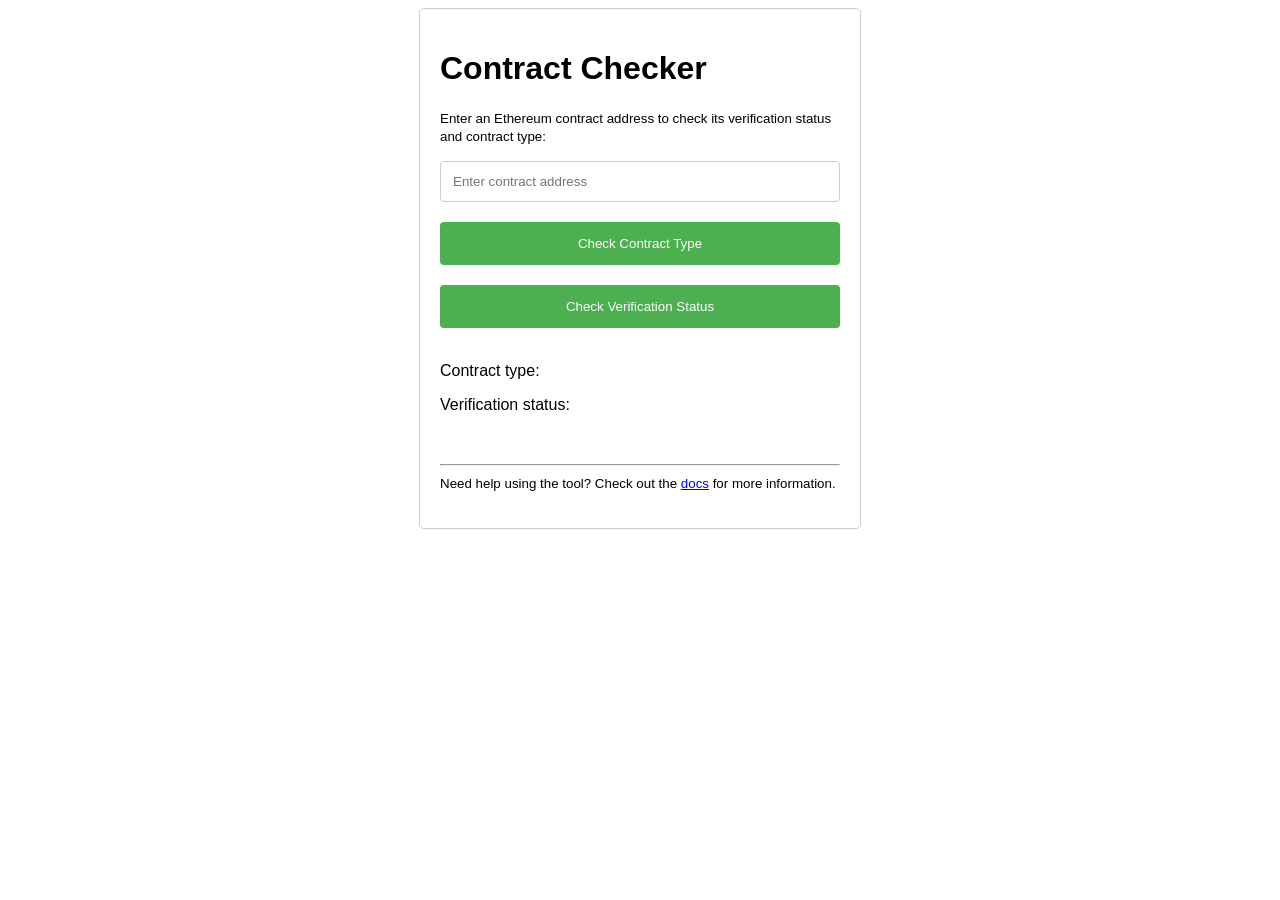
==== template/index.html @ acd8f82b "make it better" ====
<!DOCTYPE html>
<html>
<head>
	<title>Contract Checker</title>
	<style>
		body {
			font-family: sans-serif;
		}

		.form-container {
			width: 400px;
			margin: 0 auto;
			padding: 20px;
			border: 1px solid #ccc;
			border-radius: 5px;
		}

		label {
			display: block;
			margin-bottom: 10px;
		}

		input[type="text"] {
			width: 100%;
			padding: 12px;
			border: 1px solid #ccc;
			border-radius: 4px;
			box-sizing: border-box;
		}

		input[type="submit"],
		input[type="button"] {
			width: 100%;
			margin-top: 20px;  /* Add margin to top of button */
			background-color: #4CAF50;
			color: white;
			padding: 14px;
			border: none;
			border-radius: 4px;
			cursor: pointer;
		}

		input[type="submit"]:hover,
		input[type="button"]:hover {
			background-color: #45a049;
		}
	</style>
</head>
<body>
	<div class="form-container">
		<h1>Contract Checker</h1>
		<p><small>Enter an Ethereum contract address to check its verification status and contract type:</small></p>
        <input type="text" id="contract-address-input" name="contract-address-input" placeholder="Enter contract address">
		<br>
		<input type="button" id="contract-type-button" value="Check Contract Type">
		<input type="button" id="verification-status-button" value="Check Verification Status">
		<br><br>
		<div>
			<p>Contract type: <span id="contract-type-result"></span></p>
			<p>Verification status: <span id="verification-status-result"></span></p>
		</div>
        <p>
            <br><hr>
            <small> Need help using the tool? Check out the <a href="/docs">docs</a> for more information.</small>
        </p>
	<script>
		document.getElementById("contract-type-button").addEventListener("click", function() {
			const address = document.getElementById("contract-address-input").value;
			fetch(`/check/${address}`)
				.then(response => response.json())
				.then(data => {
					document.getElementById("contract-type-result").innerText = data.standard;
					if (data.standard === "UNDEFINED") {
						document.getElementById("contract-type-result").style.color = "red";
					} else {
						document.getElementById("contract-type-result").style.color = "green";
					}
				});
		});

		document.getElementById("verification-status-button").addEventListener("click", function() {
			const address = document.getElementById("contract-address-input").value;
			fetch(`/check/${address}`)
				.then(response => response.json())
				.then(data => {
					document.getElementById("verification-status-result").innerText = data.verified ? "Verified" : "Not verified";
					if (data.verified) {
					document.getElementById("verification-status-result").style.color = "green";
					} else {
					document.getElementById("verification-status-result").style.color = "red";
					}
			});
		});
	</script>
</body>
</html>
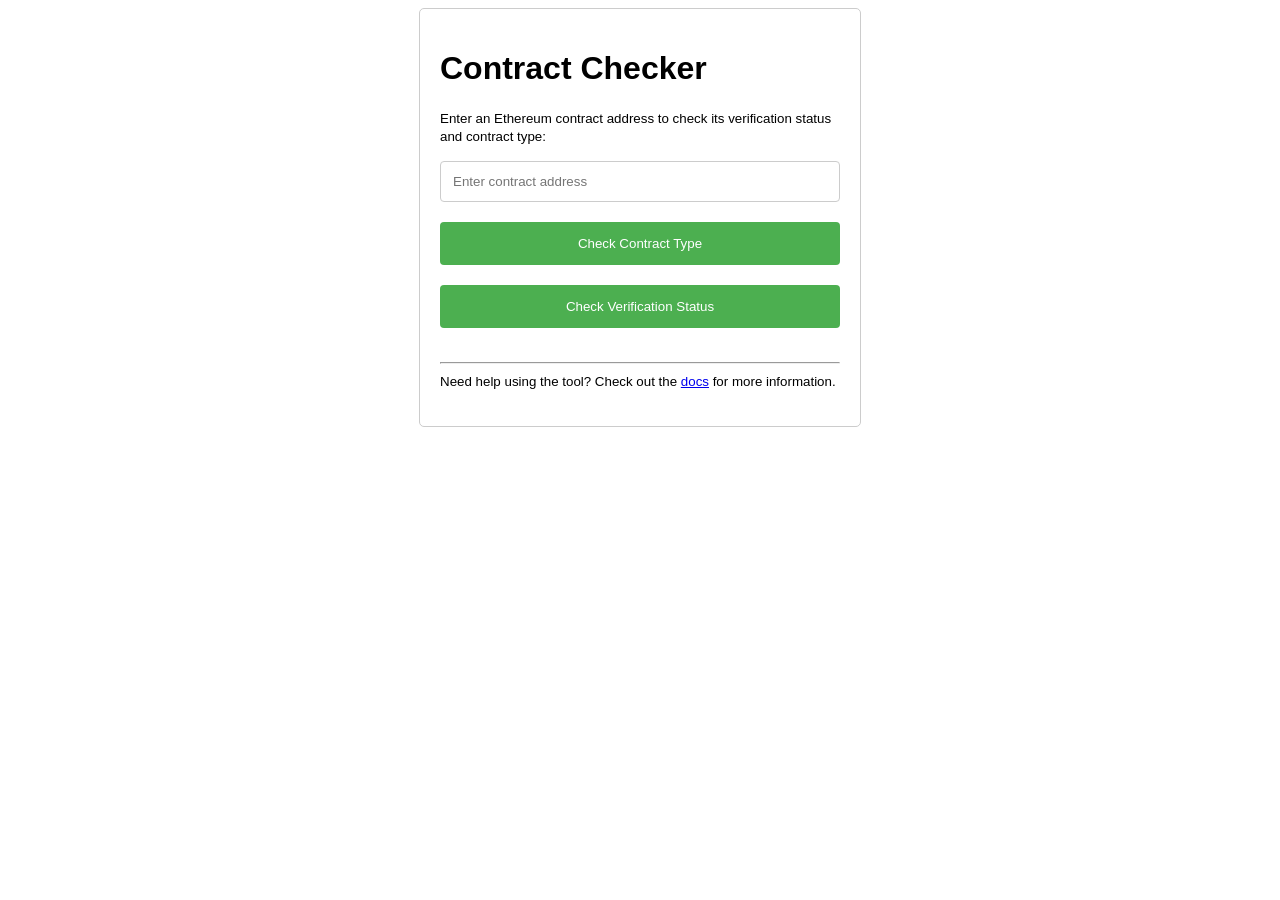
==== commit 92226ae9: "make it better" ====
--- a/template/index.html
+++ b/template/index.html
@@ -50,23 +50,26 @@
 	<div class="form-container">
 		<h1>Contract Checker</h1>
 		<p><small>Enter an Ethereum contract address to check its verification status and contract type:</small></p>
-        <input type="text" id="contract-address-input" name="contract-address-input" placeholder="Enter contract address">
+		<input type="text" id="contract-address-input" name="contract-address-input" placeholder="Enter contract address">
 		<br>
 		<input type="button" id="contract-type-button" value="Check Contract Type">
 		<input type="button" id="verification-status-button" value="Check Verification Status">
 		<br><br>
-		<div>
+		<div id="contract-type-container" style="display: none">
 			<p>Contract type: <span id="contract-type-result"></span></p>
+		</div>
+		<div id="verification-status-container" style="display: none">
 			<p>Verification status: <span id="verification-status-result"></span></p>
 		</div>
-        <p>
-            <br><hr>
+		<p>
+			<hr>
             <small> Need help using the tool? Check out the <a href="/docs">docs</a> for more information.</small>
         </p>
+	</div>	
 	<script>
 		document.getElementById("contract-type-button").addEventListener("click", function() {
 			const address = document.getElementById("contract-address-input").value;
-			fetch(`/check/${address}`)
+			fetch(`/checkContractStandard/${address}`)
 				.then(response => response.json())
 				.then(data => {
 					document.getElementById("contract-type-result").innerText = data.standard;
@@ -75,12 +78,13 @@
 					} else {
 						document.getElementById("contract-type-result").style.color = "green";
 					}
+					document.getElementById("contract-type-container").style.display = "block";
 				});
 		});
 
 		document.getElementById("verification-status-button").addEventListener("click", function() {
 			const address = document.getElementById("contract-address-input").value;
-			fetch(`/check/${address}`)
+			fetch(`/checkVerificationStatus/${address}`)
 				.then(response => response.json())
 				.then(data => {
 					document.getElementById("verification-status-result").innerText = data.verified ? "Verified" : "Not verified";
@@ -89,7 +93,8 @@
 					} else {
 					document.getElementById("verification-status-result").style.color = "red";
 					}
-			});
+					document.getElementById("verification-status-container").style.display = "block";
+				});
 		});
 	</script>
 </body>
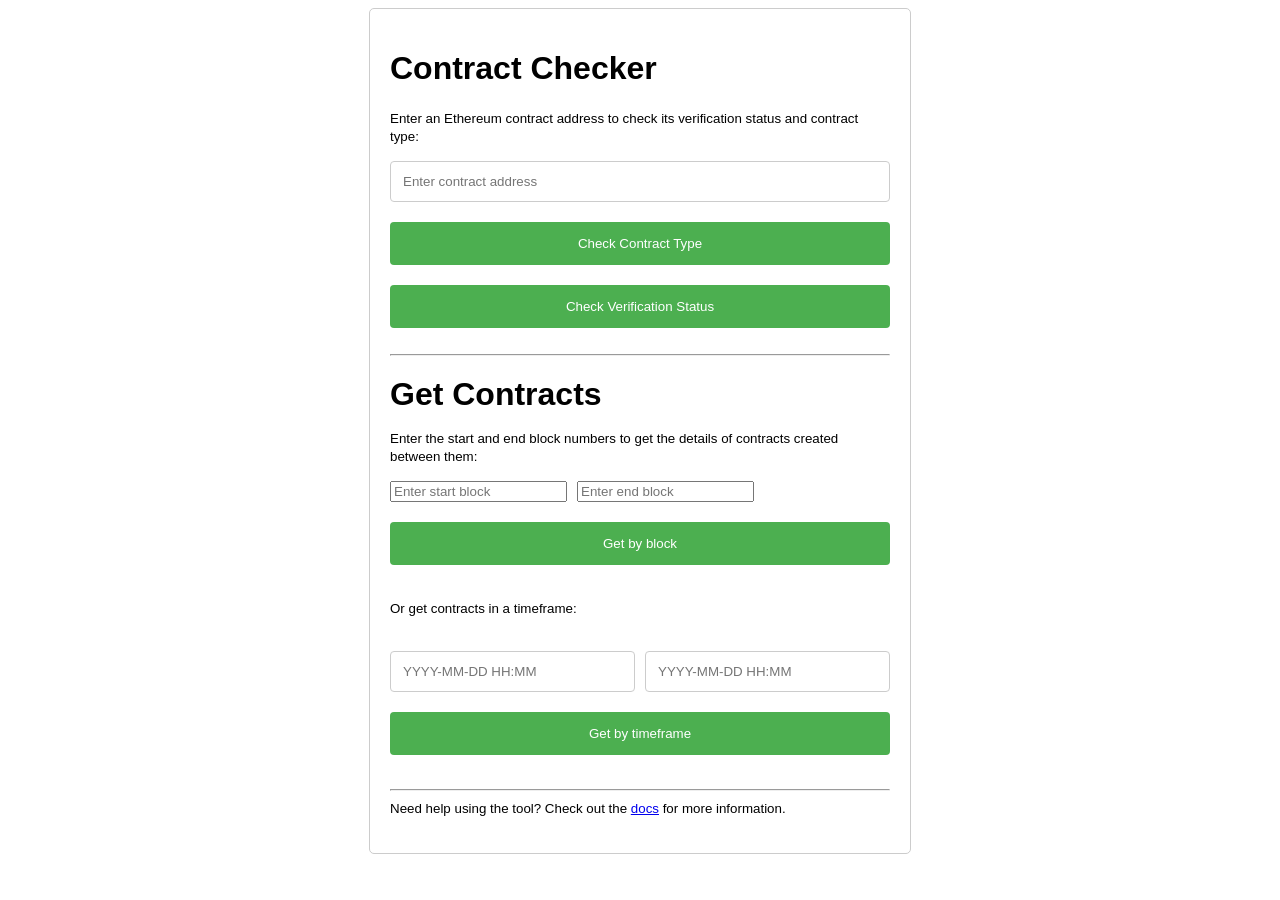
==== commit 7702d319: "added new feature" ====
--- a/template/index.html
+++ b/template/index.html
@@ -2,49 +2,7 @@
 <html>
 <head>
 	<title>Contract Checker</title>
-	<style>
-		body {
-			font-family: sans-serif;
-		}
-
-		.form-container {
-			width: 400px;
-			margin: 0 auto;
-			padding: 20px;
-			border: 1px solid #ccc;
-			border-radius: 5px;
-		}
-
-		label {
-			display: block;
-			margin-bottom: 10px;
-		}
-
-		input[type="text"] {
-			width: 100%;
-			padding: 12px;
-			border: 1px solid #ccc;
-			border-radius: 4px;
-			box-sizing: border-box;
-		}
-
-		input[type="submit"],
-		input[type="button"] {
-			width: 100%;
-			margin-top: 20px;  /* Add margin to top of button */
-			background-color: #4CAF50;
-			color: white;
-			padding: 14px;
-			border: none;
-			border-radius: 4px;
-			cursor: pointer;
-		}
-
-		input[type="submit"]:hover,
-		input[type="button"]:hover {
-			background-color: #45a049;
-		}
-	</style>
+	<link rel="stylesheet" type="text/css" href="style.css">
 </head>
 <body>
 	<div class="form-container">
@@ -61,41 +19,46 @@
 		<div id="verification-status-container" style="display: none">
 			<p>Verification status: <span id="verification-status-result"></span></p>
 		</div>
+		<hr>
+		<div id="loading-spinner-container" style="display: flex; align-items: center; margin-top: 20px">
+			<h1 style="margin: 0">Get Contracts</h1>
+			<div id="loading-spinner" style="display: none"></div>
+		  </div>
+		<p><small>Enter the start and end block numbers to get the details of contracts created between them:</small></p>
+		<form id="contracts-form">
+			<div style="display: flex">
+			  <input type="number" id="start-block-input" name="start-block-input" min="0" placeholder="Enter start block" style="margin-right: 10px">
+			  <input type="number" id="end-block-input" name="end-block-input" min="0" placeholder="Enter end block">
+			</div>
+			<input type="submit" value="Get by block">
+		</form>	
+				<br>
+				<p><small>Or get contracts in a timeframe:</small></p>
+				<br>
+		<form id="contracts-form2">
+			<div style="display: flex">
+			  <input type="text" id="start-time-input" name="start-time-input" placeholder="YYYY-MM-DD HH:MM" style="margin-right: 10px">
+			  <input type="text" id="end-time-input" name="end-time-input" placeholder="YYYY-MM-DD HH:MM">
+			</div>
+			<input type="submit" value="Get by timeframe">
+		  </form>	
+		<br>	  
+		<div id="contracts-container" style="display: none">
+			<table id="contracts-table">
+				<tr>
+					<th>Address</th>
+					<th>Standard</th>
+					<th>Verified</th>
+					<th>Transaction</th>
+					<th>Block</th>
+				</tr>
+			</table>
+		</div>
 		<p>
 			<hr>
             <small> Need help using the tool? Check out the <a href="/docs">docs</a> for more information.</small>
         </p>
 	</div>	
-	<script>
-		document.getElementById("contract-type-button").addEventListener("click", function() {
-			const address = document.getElementById("contract-address-input").value;
-			fetch(`/checkContractStandard/${address}`)
-				.then(response => response.json())
-				.then(data => {
-					document.getElementById("contract-type-result").innerText = data.standard;
-					if (data.standard === "UNDEFINED") {
-						document.getElementById("contract-type-result").style.color = "red";
-					} else {
-						document.getElementById("contract-type-result").style.color = "green";
-					}
-					document.getElementById("contract-type-container").style.display = "block";
-				});
-		});
-
-		document.getElementById("verification-status-button").addEventListener("click", function() {
-			const address = document.getElementById("contract-address-input").value;
-			fetch(`/checkVerificationStatus/${address}`)
-				.then(response => response.json())
-				.then(data => {
-					document.getElementById("verification-status-result").innerText = data.verified ? "Verified" : "Not verified";
-					if (data.verified) {
-					document.getElementById("verification-status-result").style.color = "green";
-					} else {
-					document.getElementById("verification-status-result").style.color = "red";
-					}
-					document.getElementById("verification-status-container").style.display = "block";
-				});
-		});
-	</script>
+	<script src="script.js"></script>
 </body>
 </html>
--- a/template/style.css
+++ b/template/style.css
@@ -0,0 +1,71 @@
+body {
+    font-family: sans-serif;
+}
+
+.form-container {
+    width: 500px;
+    margin: 0 auto;
+    padding: 20px;
+    border: 1px solid #ccc;
+    border-radius: 5px;
+    overflow-x: auto;
+}
+
+label {
+    display: block;
+    margin-bottom: 10px;
+}
+
+input[type="text"] {
+    width: 100%;
+    padding: 12px;
+    border: 1px solid #ccc;
+    border-radius: 4px;
+    box-sizing: border-box;
+}
+
+input[type="submit"],
+input[type="button"] {
+    width: 100%;
+    margin-top: 20px;
+    background-color: #4CAF50;
+    color: white;
+    padding: 14px;
+    border: none;
+    border-radius: 4px;
+    cursor: pointer;
+}
+
+input[type="submit"]:hover,
+input[type="button"]:hover {
+    background-color: #45a049;
+}
+table {
+    max-width: 100%;
+}
+th, td {
+    text-align: left;
+    padding: 8px;
+    border: 1px solid #ccc;
+}
+tr:nth-child(even) {
+    background-color: #f2f2f2;
+}
+#loading-spinner {
+width: 20px;
+height: 20px;
+border: 8px solid #ccc;
+border-radius: 50%;
+border-top-color: #4CAF50;
+animation: spin 1s infinite linear;
+margin-left: 20px;
+}
+
+@keyframes spin {
+0% {
+    transform: rotate(0deg);
+}
+100% {
+    transform: rotate(360deg);
+}
+}
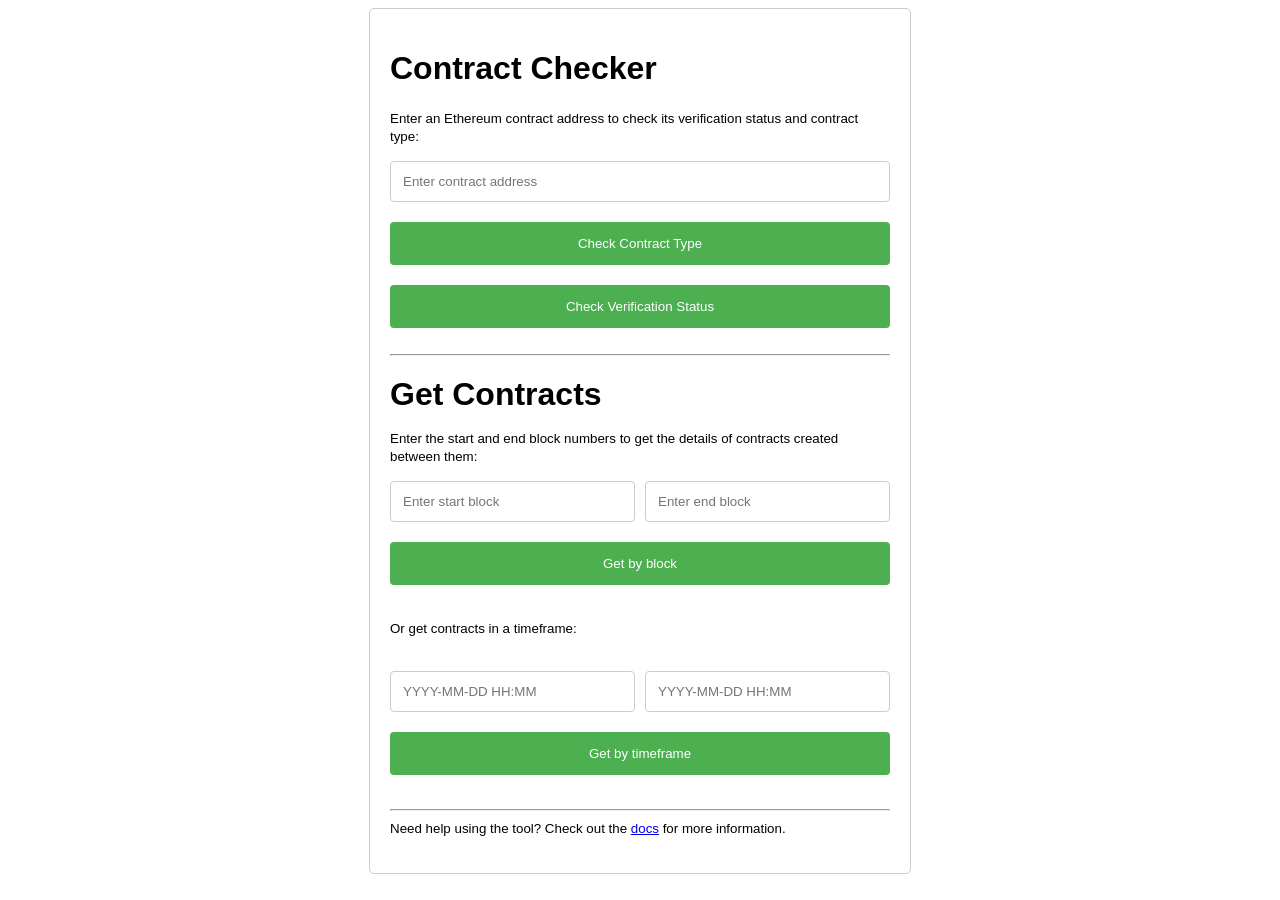
==== commit f9a538c5: "added new features" ====
--- a/template/index.html
+++ b/template/index.html
@@ -2,13 +2,85 @@
 <html>
 <head>
 	<title>Contract Checker</title>
-	<link rel="stylesheet" type="text/css" href="style.css">
+	<style>
+	body {
+		font-family: sans-serif;
+	}
+
+	.form-container {
+		width: 500px;
+		margin: 0 auto;
+		padding: 20px;
+		border: 1px solid #ccc;
+		border-radius: 5px;
+		overflow-x: auto;
+	}
+
+	label {
+		display: block;
+		margin-bottom: 10px;
+	}
+
+	.input-style {
+		width: 100%;
+		padding: 12px;
+		border: 1px solid #ccc;
+		border-radius: 4px;
+		box-sizing: border-box;
+	}
+
+	input[type="submit"],
+	input[type="button"] {
+		width: 100%;
+		margin-top: 20px;
+		background-color: #4CAF50;
+		color: white;
+		padding: 14px;
+		border: none;
+		border-radius: 4px;
+		cursor: pointer;
+	}
+
+	input[type="submit"]:hover,
+	input[type="button"]:hover {
+		background-color: #45a049;
+	}
+	table {
+		max-width: 100%;
+	}
+	th, td {
+		text-align: left;
+		padding: 8px;
+		border: 1px solid #ccc;
+	}
+	tr:nth-child(even) {
+		background-color: #f2f2f2;
+	}
+	#loading-spinner {
+	width: 20px;
+	height: 20px;
+	border: 8px solid #ccc;
+	border-radius: 50%;
+	border-top-color: #4CAF50;
+	animation: spin 1s infinite linear;
+	margin-left: 20px;
+	}
+
+	@keyframes spin {
+	0% {
+		transform: rotate(0deg);
+	}
+	100% {
+		transform: rotate(360deg);
+	}
+	}
+	</style>
 </head>
 <body>
 	<div class="form-container">
 		<h1>Contract Checker</h1>
 		<p><small>Enter an Ethereum contract address to check its verification status and contract type:</small></p>
-		<input type="text" id="contract-address-input" name="contract-address-input" placeholder="Enter contract address">
+		<input class="input-style" type="text" id="contract-address-input" name="contract-address-input" placeholder="Enter contract address">
 		<br>
 		<input type="button" id="contract-type-button" value="Check Contract Type">
 		<input type="button" id="verification-status-button" value="Check Verification Status">
@@ -27,8 +99,8 @@
 		<p><small>Enter the start and end block numbers to get the details of contracts created between them:</small></p>
 		<form id="contracts-form">
 			<div style="display: flex">
-			  <input type="number" id="start-block-input" name="start-block-input" min="0" placeholder="Enter start block" style="margin-right: 10px">
-			  <input type="number" id="end-block-input" name="end-block-input" min="0" placeholder="Enter end block">
+			  <input class="input-style" type="number" id="start-block-input" name="start-block-input" min="0" placeholder="Enter start block" style="margin-right: 10px">
+			  <input class="input-style" type="number" id="end-block-input" name="end-block-input" min="0" placeholder="Enter end block">
 			</div>
 			<input type="submit" value="Get by block">
 		</form>	
@@ -37,8 +109,8 @@
 				<br>
 		<form id="contracts-form2">
 			<div style="display: flex">
-			  <input type="text" id="start-time-input" name="start-time-input" placeholder="YYYY-MM-DD HH:MM" style="margin-right: 10px">
-			  <input type="text" id="end-time-input" name="end-time-input" placeholder="YYYY-MM-DD HH:MM">
+			  <input class="input-style" type="text" id="start-time-input" name="start-time-input" placeholder="YYYY-MM-DD HH:MM" style="margin-right: 10px">
+			  <input class="input-style" type="text" id="end-time-input" name="end-time-input" placeholder="YYYY-MM-DD HH:MM">
 			</div>
 			<input type="submit" value="Get by timeframe">
 		  </form>	
@@ -58,7 +130,129 @@
 			<hr>
             <small> Need help using the tool? Check out the <a href="/docs">docs</a> for more information.</small>
         </p>
-	</div>	
-	<script src="script.js"></script>
+	</div>
+	<script>
+		const form = document.getElementById("contracts-form");
+		const spinner = document.getElementById("loading-spinner");
+		document.getElementById("contract-type-button").addEventListener("click", function() {
+			const address = document.getElementById("contract-address-input").value;
+			fetch(`/checkContractStandard/${address}`)
+				.then(response => response.json())
+				.then(data => {
+					document.getElementById("contract-type-result").innerText = data.standard;
+					if (data.standard === "UNDEFINED") {
+						document.getElementById("contract-type-result").style.color = "red";
+					} else {
+						document.getElementById("contract-type-result").style.color = "green";
+					}
+					document.getElementById("contract-type-container").style.display = "block";
+				});
+		});
+		document.getElementById("verification-status-button").addEventListener("click", function() {
+			const address = document.getElementById("contract-address-input").value;
+			fetch(`/checkVerificationStatus/${address}`)
+				.then(response => response.json())
+				.then(data => {
+					document.getElementById("verification-status-result").innerText = data.verified ? "Verified" : "Not verified";
+					if (data.verified) {
+					document.getElementById("verification-status-result").style.color = "green";
+					} else {
+					document.getElementById("verification-status-result").style.color = "red";
+					}
+					document.getElementById("verification-status-container").style.display = "block";
+				});
+		});
+		document.getElementById("contracts-form").addEventListener("submit", function(event) {
+		event.preventDefault();
+		spinner.style.display = "block";
+
+		const startBlock = document.getElementById("start-block-input").value;
+		const endBlock = document.getElementById("end-block-input").value;
+		fetch(`/getContracts/${startBlock}/${endBlock}`)
+			.then(response => response.json())
+			.then(data => {
+				// Get the list of contracts
+				const contractTable = document.getElementById("contracts-table");
+
+				// Clear the list of contracts
+				contractTable.innerHTML = "";
+				// Add the table header row
+				contractTable.innerHTML = `
+					<tr>
+						<th>Address</th>
+						<th>Standard</th>
+						<th>Verified</th>
+						<th>Transaction</th>
+						<th>Block</th>
+					</tr>
+				`;
+				// Iterate through the contracts
+				// Add a row for each new contract
+				data.forEach(contract => {
+					const rowHTML = `
+						<tr>
+							<td>${contract.address}</td>
+							<td>${contract.standard}</td>
+							<td>${contract.verified ? "Verified" : "Not verified"}</td>
+							<td>${contract.transaction}</td>
+							<td>${contract.block}</td>
+						</tr>
+					`;
+					document.getElementById("contracts-table").insertAdjacentHTML("beforeend", rowHTML);
+				});
+				
+				// Show the list of contracts
+				document.getElementById("contracts-container").style.display = "block";
+				spinner.style.display = "none";
+
+			});
+		});
+		document.getElementById("contracts-form2").addEventListener("submit", function(event) {
+		event.preventDefault();
+		spinner.style.display = "block";
+		// Get the start and end times from the form inputs
+		const startTime = document.getElementById("start-time-input").value;
+		const endTime = document.getElementById("end-time-input").value;
+		// Send a request to the getContractsByTime endpoint with the start and end times as parameters
+		fetch(`/getContractsByTime/${startTime}/${endTime}`)
+			.then(response => response.json())
+			.then(data => {
+			// Get the list of contracts
+			const contractTable = document.getElementById("contracts-table");
+
+			// Clear the list of contracts
+			contractTable.innerHTML = "";		
+				// Add the table header row
+		contractTable.innerHTML = `
+			<tr>
+			<th>Address</th>
+			<th>Standard</th>
+			<th>Verified</th>
+			<th>Transaction</th>
+			<th>Block</th>
+			</tr>
+		`;
+		// Iterate through the contracts
+		// Add a row for each new contract
+		data.forEach(contract => {
+			const rowHTML = `
+			<tr>
+				<td>${contract.address}</td>
+				<td>${contract.standard}</td>
+				<td>${contract.verified ? "Verified" : "Not verified"}</td>
+				<td>${contract.transaction}</td>
+				<td>${contract.block}</td>
+			</tr>
+			`;
+			document.getElementById("contracts-table").insertAdjacentHTML("beforeend", rowHTML);
+		});
+		// Hide the loading spinner
+		spinner.style.display = "none";
+		// Show the contract table
+		document.getElementById("contracts-container").style.display = "block";
+		});
+		});
+
+	</script>
 </body>
 </html>
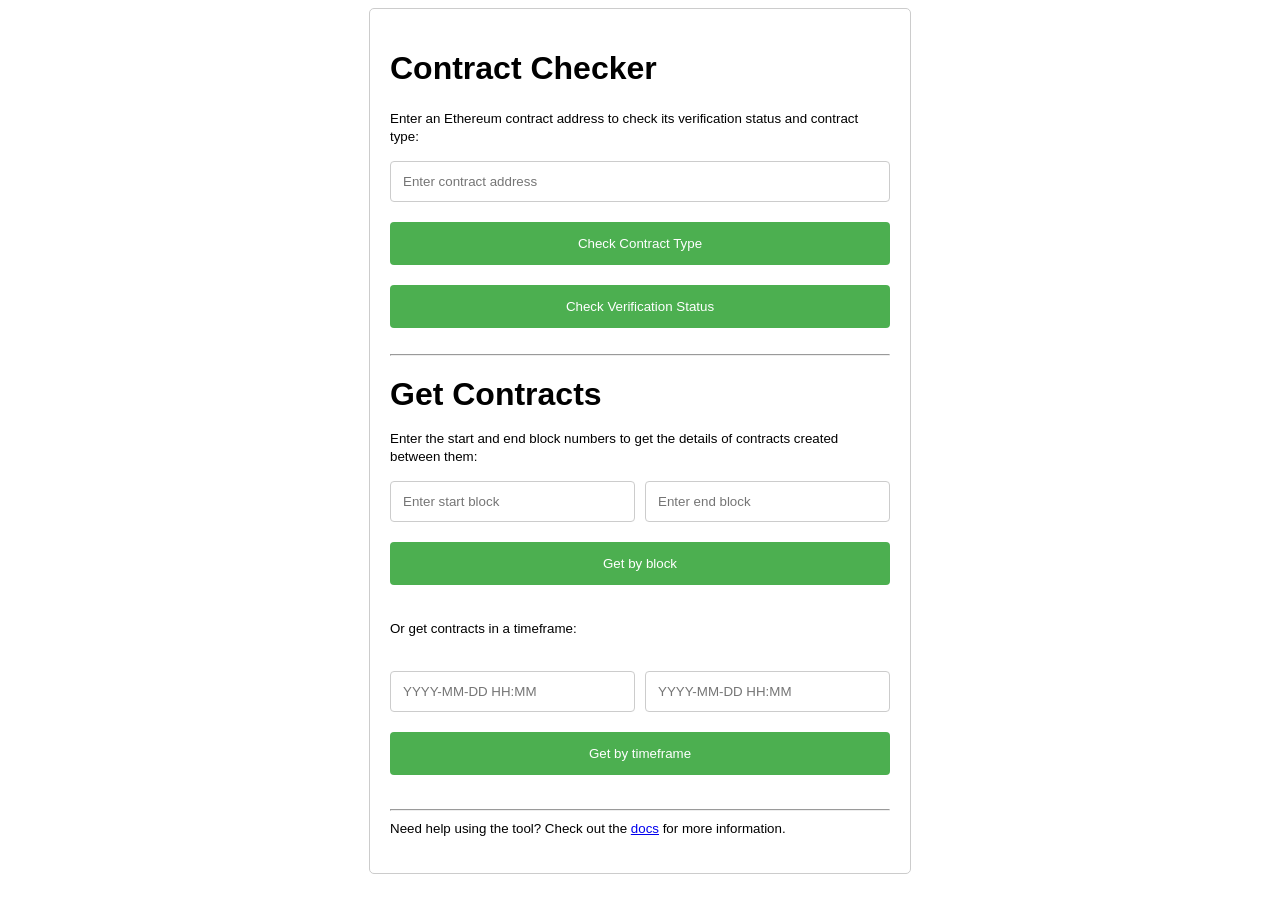
==== commit ac87b97f: "added new features fixes" ====
--- a/template/index.html
+++ b/template/index.html
@@ -13,7 +13,6 @@
 		padding: 20px;
 		border: 1px solid #ccc;
 		border-radius: 5px;
-		overflow-x: auto;
 	}
 
 	label {
@@ -47,6 +46,7 @@
 	}
 	table {
 		max-width: 100%;
+		overflow-x: auto;
 	}
 	th, td {
 		text-align: left;
@@ -64,6 +64,9 @@
 	border-top-color: #4CAF50;
 	animation: spin 1s infinite linear;
 	margin-left: 20px;
+	}
+	#contracts-container {
+	overflow-x: auto;
 	}
 
 	@keyframes spin {
